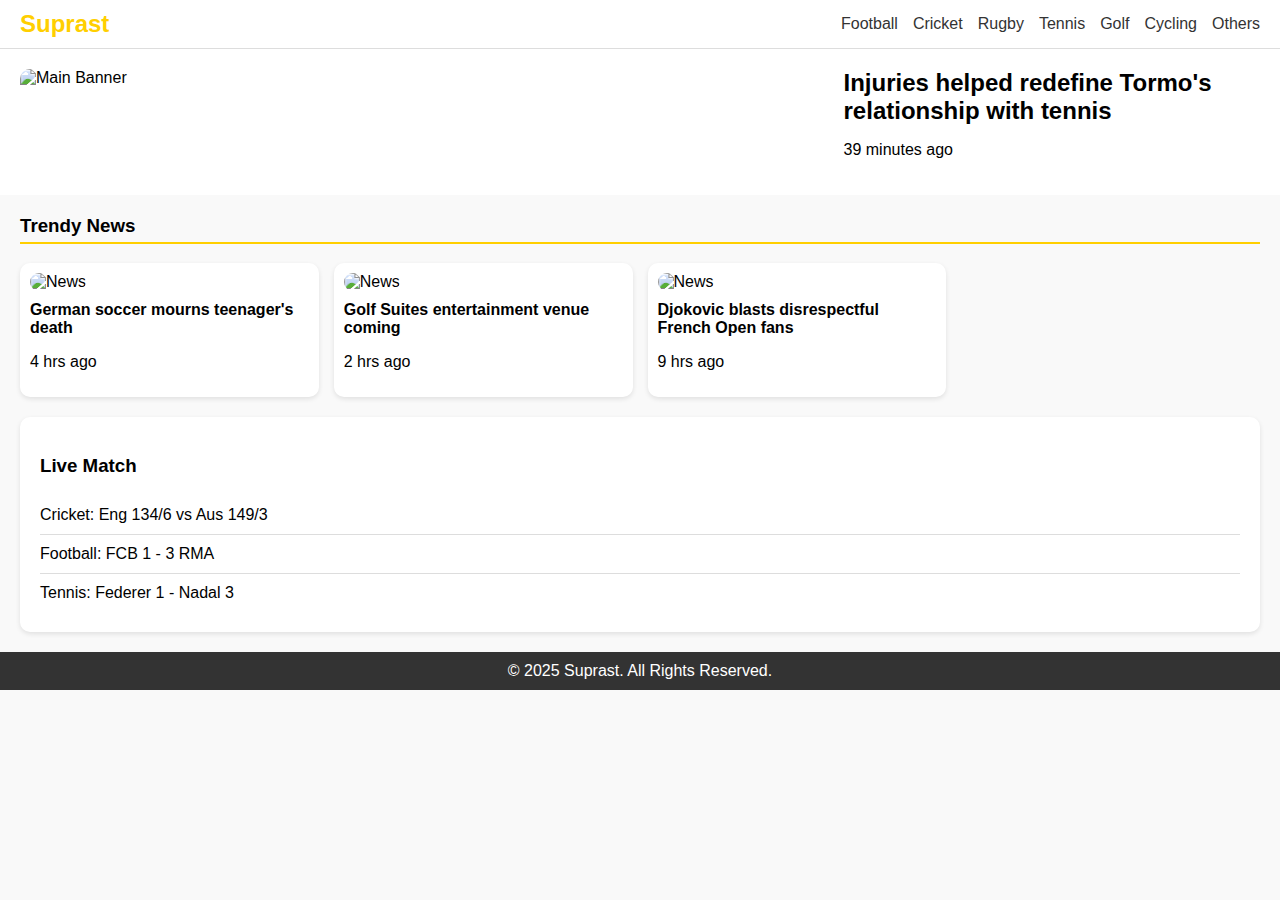
==== index.html @ e738b8a1 "start" ====
<!DOCTYPE html>
<html lang="en">
<head>
    <meta charset="UTF-8">
    <meta name="viewport" content="width=device-width, initial-scale=1.0">
    <title>Document</title>
    <link rel="stylesheet" href="style.css">
</head>
<body>
    <header>
        <div class="logo">Suprast</div>
        <nav>
            <ul>
                <li><a href="#">Football</a></li>
                <li><a href="#">Cricket</a></li>
                <li><a href="#">Rugby</a></li>
                <li><a href="#">Tennis</a></li>
                <li><a href="#">Golf</a></li>
                <li><a href="#">Cycling</a></li>
                <li><a href="#">Others</a></li>
            </ul>
        </nav>
    </header>

    <section class="main-banner">
        <img src="https://via.placeholder.com/600x400" alt="Main Banner">
        <div class="info">
            <h2>Injuries helped redefine Tormo's relationship with tennis</h2>
            <p>39 minutes ago</p>
        </div>
    </section>

    <section class="news-section">
        <h3>Trendy News</h3>
        <div class="news-grid">
            <div class="news-item">
                <img src="https://via.placeholder.com/250" alt="News">
                <h4>German soccer mourns teenager's death</h4>
                <p>4 hrs ago</p>
            </div>
            <div class="news-item">
                <img src="https://via.placeholder.com/250" alt="News">
                <h4>Golf Suites entertainment venue coming</h4>
                <p>2 hrs ago</p>
            </div>
            <div class="news-item">
                <img src="https://via.placeholder.com/250" alt="News">
                <h4>Djokovic blasts disrespectful French Open fans</h4>
                <p>9 hrs ago</p>
            </div>
        </div>
    </section>

    <section class="live-section">
        <h3>Live Match</h3>
        <ul>
            <li>Cricket: Eng 134/6 vs Aus 149/3</li>
            <li>Football: FCB 1 - 3 RMA</li>
            <li>Tennis: Federer 1 - Nadal 3</li>
        </ul>
    </section>

    <footer>
        &copy; 2025 Suprast. All Rights Reserved.
    </footer>
</body>
</html>
---- style.css ----
body {
    font-family: Arial, sans-serif;
    margin: 0;
    padding: 0;
    background-color: #f9f9f9;
}

header {
    display: flex;
    justify-content: space-between;
    align-items: center;
    padding: 10px 20px;
    background-color: #fff;
    border-bottom: 1px solid #ddd;
}

header .logo {
    font-size: 24px;
    font-weight: bold;
    color: #ffcf00;
}

header nav ul {
    list-style: none;
    display: flex;
    gap: 15px;
    margin: 0;
    padding: 0;
}

header nav ul li {
    display: inline;
}

header nav ul li a {
    text-decoration: none;
    color: #333;
}

.main-banner {
    display: flex;
    padding: 20px;
    background-color: #fff;
}

.main-banner img {
    width: 100%;
    border-radius: 10px;
}

.main-banner .info {
    margin-left: 20px;
    display: flex;
    flex-direction: column;
    justify-content: center;
}

.main-banner .info h2 {
    margin: 0;
}

.news-section {
    margin: 20px;
}

.news-section h3 {
    border-bottom: 2px solid #ffcf00;
    padding-bottom: 5px;
}

.news-grid {
    display: grid;
    grid-template-columns: repeat(auto-fill, minmax(250px, 1fr));
    gap: 15px;
}

.news-item {
    background-color: #fff;
    padding: 10px;
    border-radius: 10px;
    box-shadow: 0 2px 5px rgba(0, 0, 0, 0.1);
}

.news-item img {
    width: 100%;
    border-radius: 10px;
}

.news-item h4 {
    margin: 10px 0 5px;
}

.live-section {
    margin: 20px;
    background-color: #fff;
    padding: 20px;
    border-radius: 10px;
    box-shadow: 0 2px 5px rgba(0, 0, 0, 0.1);
}

.live-section ul {
    list-style: none;
    margin: 0;
    padding: 0;
}

.live-section ul li {
    padding: 10px 0;
    border-bottom: 1px solid #ddd;
}

.live-section ul li:last-child {
    border-bottom: none;
}

footer {
    text-align: center;
    padding: 10px;
    background-color: #333;
    color: #fff;
    margin-top: 20px;
}
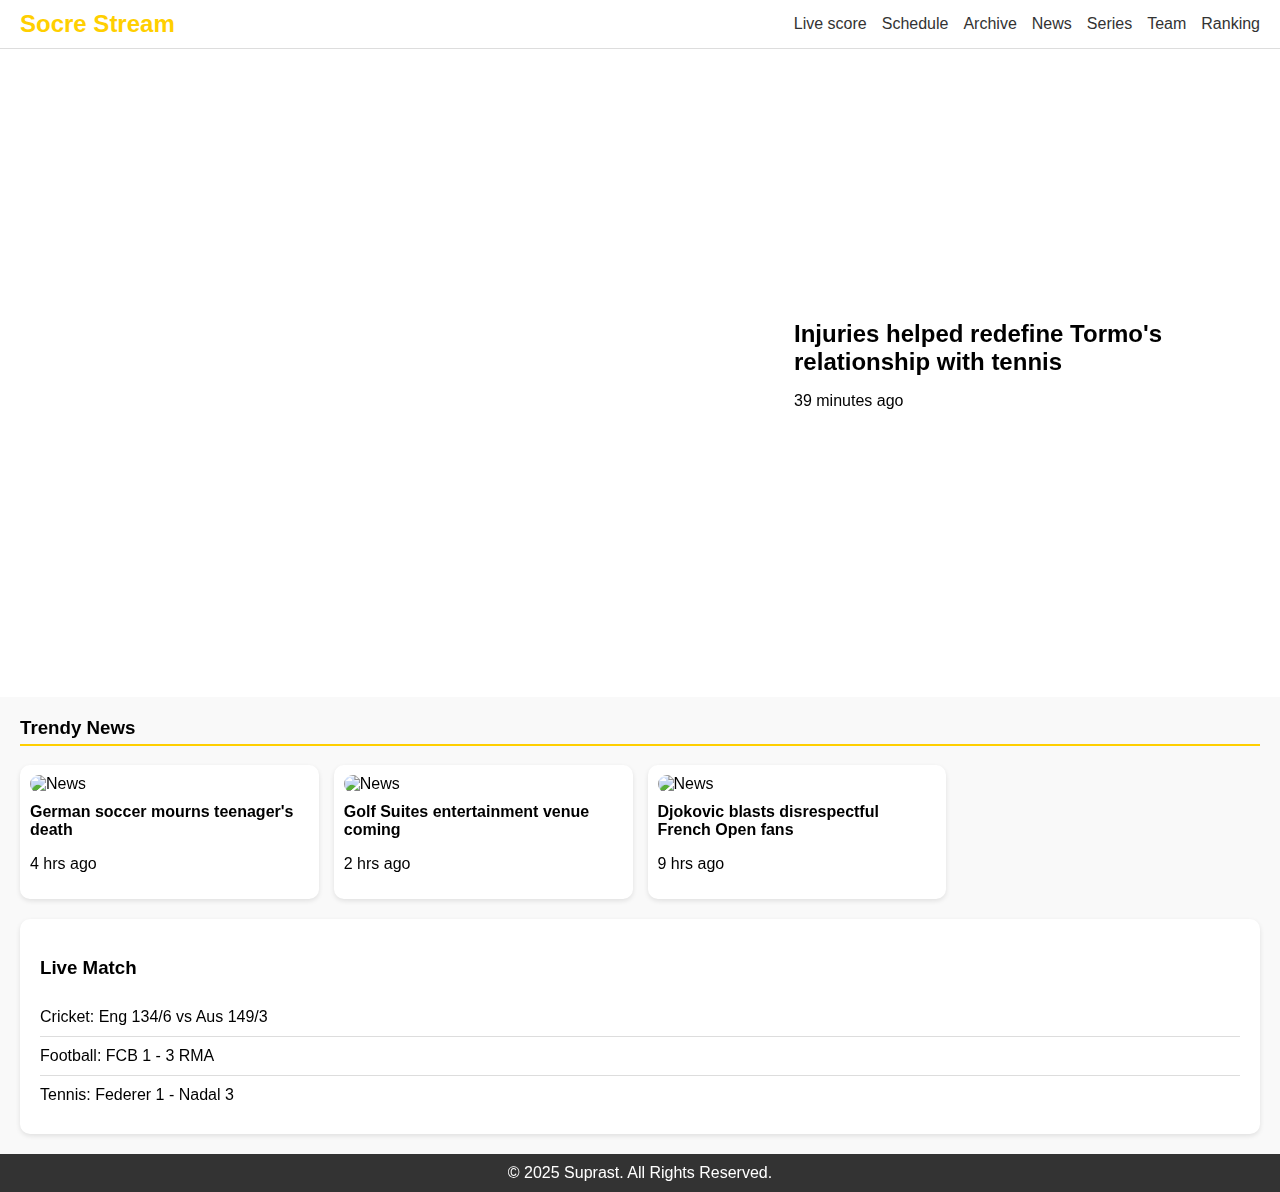
==== commit 45df4e63: "nav bar cahnge" ====
--- a/index.html
+++ b/index.html
@@ -3,27 +3,29 @@
 <head>
     <meta charset="UTF-8">
     <meta name="viewport" content="width=device-width, initial-scale=1.0">
-    <title>Document</title>
+    <title>Score Stream</title>
     <link rel="stylesheet" href="style.css">
 </head>
 <body>
     <header>
-        <div class="logo">Suprast</div>
+        
+        <div class="logo">Socre Stream</div>
+        
         <nav>
             <ul>
-                <li><a href="#">Football</a></li>
-                <li><a href="#">Cricket</a></li>
-                <li><a href="#">Rugby</a></li>
-                <li><a href="#">Tennis</a></li>
-                <li><a href="#">Golf</a></li>
-                <li><a href="#">Cycling</a></li>
-                <li><a href="#">Others</a></li>
+                <li><a href="#">Live score</a></li>
+                <li><a href="#">Schedule</a></li>
+                <li><a href="#">Archive</a></li>
+                <li><a href="#">News</a></li>
+                <li><a href="#">Series</a></li>
+                <li><a href="#">Team</a></li>
+                <li><a href="#">Ranking</a></li>
             </ul>
         </nav>
     </header>
 
     <section class="main-banner">
-        <img src="https://via.placeholder.com/600x400" alt="Main Banner">
+        <iframe src="https://www.youtube.com/embed/IEQixSBYTf0?si=rHdHV3THag0OitME" title="YouTube video player" frameborder="0" allow="accelerometer; autoplay; clipboard-write; encrypted-media; gyroscope; picture-in-picture; web-share" referrerpolicy="strict-origin-when-cross-origin" &autoplay=1 ></iframe>
         <div class="info">
             <h2>Injuries helped redefine Tormo's relationship with tennis</h2>
             <p>39 minutes ago</p>
--- a/style.css
+++ b/style.css
@@ -37,14 +37,16 @@
     color: #333;
 }
 
+
 .main-banner {
     display: flex;
     padding: 20px;
     background-color: #fff;
 }
 
-.main-banner img {
-    width: 100%;
+.main-banner iframe {
+    width: 65em;
+    height: 38em;
     border-radius: 10px;
 }
 
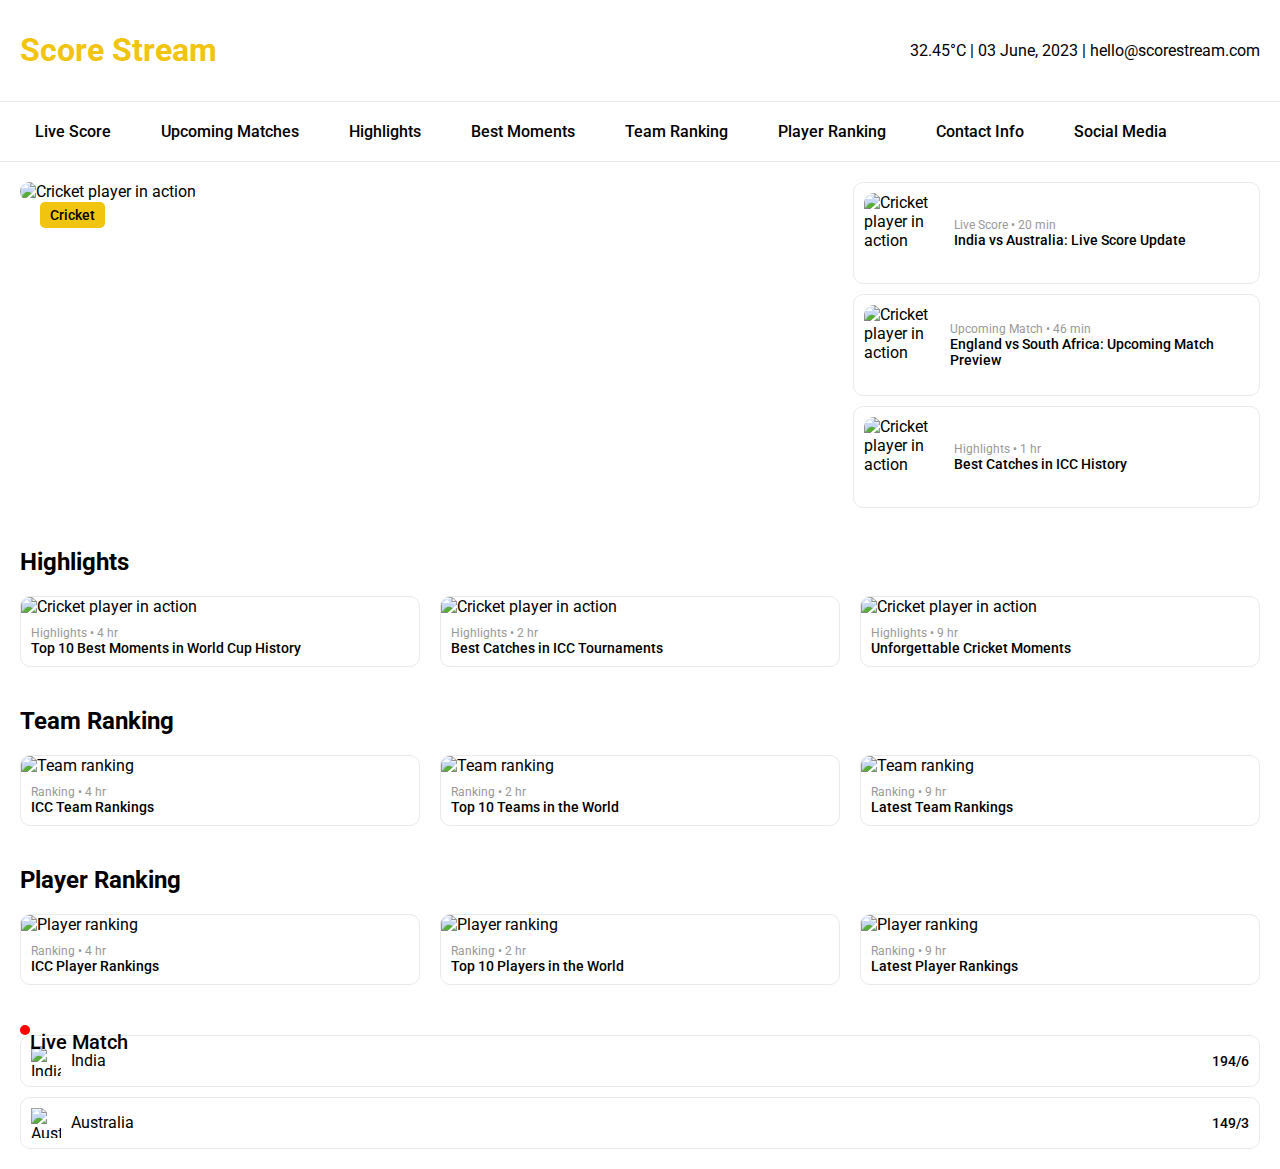
==== commit dfa0a737: "add team ranking secion,player ranking," ====
--- a/index.html
+++ b/index.html
@@ -4,66 +4,271 @@
     <meta charset="UTF-8">
     <meta name="viewport" content="width=device-width, initial-scale=1.0">
     <title>Score Stream</title>
+    <link rel="icon" href="icon3.jpg">
     <link rel="stylesheet" href="style.css">
+    <link href="https://cdnjs.cloudflare.com/ajax/libs/font-awesome/5.15.3/css/all.min.css" rel="stylesheet"/>
+  <link href="https://fonts.googleapis.com/css2?family=Roboto:wght@400;500;700&amp;display=swap" rel="stylesheet"/>
 </head>
 <body>
     <header>
-        
-        <div class="logo">Socre Stream</div>
-        
-        <nav>
-            <ul>
-                <li><a href="#">Live score</a></li>
-                <li><a href="#">Schedule</a></li>
-                <li><a href="#">Archive</a></li>
-                <li><a href="#">News</a></li>
-                <li><a href="#">Series</a></li>
-                <li><a href="#">Team</a></li>
-                <li><a href="#">Ranking</a></li>
-            </ul>
-        </nav>
+     <div class="logo">
+  
+      <h1 style="color: #f1c40f;">
+       Score Stream
+      </h1>
+     </div>
+     <div class="right-section">
+      <div class="info">
+       <span>
+        32.45°C
+       </span>
+       |
+       <span>
+        03 June, 2023
+       </span>
+       |
+       <span>
+        hello@scorestream.com
+       </span>
+      </div>
+     </div>
     </header>
-
-    <section class="main-banner">
-        <iframe src="https://www.youtube.com/embed/IEQixSBYTf0?si=rHdHV3THag0OitME" title="YouTube video player" frameborder="0" allow="accelerometer; autoplay; clipboard-write; encrypted-media; gyroscope; picture-in-picture; web-share" referrerpolicy="strict-origin-when-cross-origin" &autoplay=1 ></iframe>
-        <div class="info">
-            <h2>Injuries helped redefine Tormo's relationship with tennis</h2>
-            <p>39 minutes ago</p>
-        </div>
-    </section>
-
-    <section class="news-section">
-        <h3>Trendy News</h3>
-        <div class="news-grid">
-            <div class="news-item">
-                <img src="https://via.placeholder.com/250" alt="News">
-                <h4>German soccer mourns teenager's death</h4>
-                <p>4 hrs ago</p>
-            </div>
-            <div class="news-item">
-                <img src="https://via.placeholder.com/250" alt="News">
-                <h4>Golf Suites entertainment venue coming</h4>
-                <p>2 hrs ago</p>
-            </div>
-            <div class="news-item">
-                <img src="https://via.placeholder.com/250" alt="News">
-                <h4>Djokovic blasts disrespectful French Open fans</h4>
-                <p>9 hrs ago</p>
-            </div>
-        </div>
-    </section>
-
-    <section class="live-section">
-        <h3>Live Match</h3>
-        <ul>
-            <li>Cricket: Eng 134/6 vs Aus 149/3</li>
-            <li>Football: FCB 1 - 3 RMA</li>
-            <li>Tennis: Federer 1 - Nadal 3</li>
-        </ul>
-    </section>
-
-    <footer>
-        &copy; 2025 Suprast. All Rights Reserved.
-    </footer>
-</body>
+    <nav>
+     <div class="nav-links">
+      <a href="#">
+       Live Score
+      </a>
+      <a href="#">
+       Upcoming Matches
+      </a>
+      <a href="#">
+       Highlights
+      </a>
+      <a href="#">
+       Best Moments
+      </a>
+      <a href="#">
+       Team Ranking
+      </a>
+      <a href="#">
+       Player Ranking
+      </a>
+      
+      
+       
+        <a href="#">
+         Contact Info
+        </a>
+        <a href="#">
+         Social Media
+        </a>
+       </div>
+      </div>
+     </div>
+    </nav>
+    <div class="main-content">
+     <div class="highlight">
+      <div class="main-article">
+       <img alt="Cricket player in action" src="https://placehold.co/800x400"/>
+       <div class="tag">
+        Cricket
+       </div>
+       <div class="title">
+        Best moments in cricket history
+       </div>
+      </div>
+      <div class="side-articles">
+       <div class="article">
+        <img alt="Cricket player in action" src="https://placehold.co/80x80"/>
+        <div class="content">
+         <div class="tag">
+          Live Score • 20 min
+         </div>
+         <div class="title">
+          India vs Australia: Live Score Update
+         </div>
+        </div>
+       </div>
+       <div class="article">
+        <img alt="Cricket player in action" src="https://placehold.co/80x80"/>
+        <div class="content">
+         <div class="tag">
+          Upcoming Match • 46 min
+         </div>
+         <div class="title">
+          England vs South Africa: Upcoming Match Preview
+         </div>
+        </div>
+       </div>
+       <div class="article">
+        <img alt="Cricket player in action" src="https://placehold.co/80x80"/>
+        <div class="content">
+         <div class="tag">
+          Highlights • 1 hr
+         </div>
+         <div class="title">
+          Best Catches in ICC History
+         </div>
+        </div>
+       </div>
+      </div>
+     </div>
+     <div class="section">
+      <div class="section-title">
+       <div class="blinking-light">
+       </div>
+       Highlights
+      </div>
+      <div class="items">
+       <div class="item">
+        <img alt="Cricket player in action" src="https://placehold.co/200x150"/>
+        <div class="content">
+         <div class="tag">
+          Highlights • 4 hr
+         </div>
+         <div class="title">
+          Top 10 Best Moments in World Cup History
+         </div>
+        </div>
+       </div>
+       <div class="item">
+        <img alt="Cricket player in action" src="https://placehold.co/200x150"/>
+        <div class="content">
+         <div class="tag">
+          Highlights • 2 hr
+         </div>
+         <div class="title">
+          Best Catches in ICC Tournaments
+         </div>
+        </div>
+       </div>
+       <div class="item">
+        <img alt="Cricket player in action" src="https://placehold.co/200x150"/>
+        <div class="content">
+         <div class="tag">
+          Highlights • 9 hr
+         </div>
+         <div class="title">
+          Unforgettable Cricket Moments
+         </div>
+        </div>
+       </div>
+      </div>
+     </div>
+     <div class="section">
+      <div class="section-title">
+       Team Ranking
+      </div>
+      <div class="items">
+       <div class="item">
+        <img alt="Team ranking" src="https://placehold.co/200x150"/>
+        <div class="content">
+         <div class="tag">
+          Ranking • 4 hr
+         </div>
+         <div class="title">
+          ICC Team Rankings
+         </div>
+        </div>
+       </div>
+       <div class="item">
+        <img alt="Team ranking" src="https://placehold.co/200x150"/>
+        <div class="content">
+         <div class="tag">
+          Ranking • 2 hr
+         </div>
+         <div class="title">
+          Top 10 Teams in the World
+         </div>
+        </div>
+       </div>
+       <div class="item">
+        <img alt="Team ranking" src="https://placehold.co/200x150"/>
+        <div class="content">
+         <div class="tag">
+          Ranking • 9 hr
+         </div>
+         <div class="title">
+          Latest Team Rankings
+         </div>
+        </div>
+       </div>
+      </div>
+     </div>
+     <div class="section">
+      <div class="section-title">
+       Player Ranking
+      </div>
+      <div class="items">
+       <div class="item">
+        <img alt="Player ranking" src="https://placehold.co/200x150"/>
+        <div class="content">
+         <div class="tag">
+          Ranking • 4 hr
+         </div>
+         <div class="title">
+          ICC Player Rankings
+         </div>
+        </div>
+       </div>
+       <div class="item">
+        <img alt="Player ranking" src="https://placehold.co/200x150"/>
+        <div class="content">
+         <div class="tag">
+          Ranking • 2 hr
+         </div>
+         <div class="title">
+          Top 10 Players in the World
+         </div>
+        </div>
+       </div>
+       <div class="item">
+        <img alt="Player ranking" src="https://placehold.co/200x150"/>
+        <div class="content">
+         <div class="tag">
+          Ranking • 9 hr
+         </div>
+         <div class="title">
+          Latest Player Rankings
+         </div>
+        </div>
+       </div>
+      </div>
+     </div>
+     <div class="live-match">
+      <div class="section-title">
+       <div class="blinking-light">
+        <div class="live">
+            Live Match
+        </div>
+       </div>
+       
+      </div>
+      <div class="matches">
+       <div class="match">
+        <div class="teams">
+         <img alt="India flag" src="https://placehold.co/30x30"/>
+         <span>
+          India
+         </span>
+        </div>
+        <div class="score">
+         194/6
+        </div>
+       </div>
+       <div class="match">
+        <div class="teams">
+         <img alt="Australia flag" src="https://placehold.co/30x30"/>
+         <span>
+          Australia
+         </span>
+        </div>
+        <div class="score">
+         149/3
+        </div>
+       </div>
+      </div>
+     </div>
+    </div>
+   </body>
 </html>--- a/style.css
+++ b/style.css
@@ -1,124 +1,253 @@
 body {
-    font-family: Arial, sans-serif;
+    font-family: 'Roboto', sans-serif;
     margin: 0;
     padding: 0;
-    background-color: #f9f9f9;
-}
-
+    background-color: #fff;
+    color: #000;
+    display: flex;
+    flex-direction: column;
+    min-height: 100vh;
+}
 header {
     display: flex;
     justify-content: space-between;
     align-items: center;
     padding: 10px 20px;
     background-color: #fff;
-    border-bottom: 1px solid #ddd;
+    border-bottom: 1px solid #eaeaea;
+}
+header .logo {
+    display: flex;
+    align-items: center;
+}
+header .logo .logo-char {
+    font-size: 40px;
+    font-weight: 700;
+    color: #f1c40f; /* Yellow color */
+    margin-right: 10px;
+}
+header .logo h1 {
+    color: #f1c40f; /* Yellow color */
+}
+nav {
+    display: flex;
+    justify-content: space-between;
+    align-items: center;
+    padding: 10px 20px;
+    border-bottom: 1px solid #eaeaea;
+}
+nav .nav-links {
+    display: flex;
+    gap: 20px;
+}
+nav .nav-links a {
+    text-decoration: none;
+    color: #000;
+    font-weight: 500;
+    padding: 10px 15px;
+    border-radius: 5px;
+    transition: color 0.3s ease;
+}
+nav .nav-links a:hover {
+    color: #f1c40f;
+}
+nav .dropdown {
+    position: relative;
+    display: inline-block;
+}
+nav .dropdown-content {
+    display: none;
+    position: absolute;
+    background-color: #fff;
+    min-width: 160px;
+    box-shadow: 0px 8px 16px 0px rgba(0,0,0,0.2);
+    z-index: 1;
+    border-radius: 5px;
+}
+nav .dropdown-content a {
+    color: black;
+    padding: 12px 16px;
+    text-decoration: none;
+    display: block;
+    border-radius: 5px;
+}
+nav .dropdown-content a:hover {
+    background-color: #f1c40f;
+}
+nav .dropdown:hover .dropdown-content {
+    display: block;
+}
+.main-content {
+    display: flex;
+    flex-direction: column;
+    flex: 1;
+    padding: 20px;
+}
+.main-content .highlight {
+    display: flex;
+    gap: 20px;
+}
+.main-content .highlight .main-article {
+    flex: 2;
+    position: relative;
+}
+.main-content .highlight .main-article img {
+    width: 100%;
+    border-radius: 10px;
+}
+.main-content .highlight .main-article .tag {
+    position: absolute;
+    top: 20px;
+    left: 20px;
+    background-color: #f1c40f;
+    padding: 5px 10px;
+    border-radius: 5px;
+    font-size: 14px;
+    font-weight: 500;
+}
+.main-content .highlight .main-article .title {
+    position: absolute;
+    bottom: 20px;
+    left: 20px;
+    color: #fff;
+    font-size: 24px;
+    font-weight: 700;
+}
+.main-content .highlight .side-articles {
+    flex: 1;
+    display: flex;
+    flex-direction: column;
+    gap: 10px;
+}
+.main-content .highlight .side-articles .article {
+    display: flex;
+    gap: 10px;
+    padding: 10px;
+    border: 1px solid #eaeaea;
+    border-radius: 10px;
+}
+.main-content .highlight .side-articles .article img {
+    width: 80px;
+    height: 80px;
+    border-radius: 10px;
+}
+.main-content .highlight .side-articles .article .content {
+    display: flex;
+    flex-direction: column;
+    justify-content: center;
+}
+.main-content .highlight .side-articles .article .content .tag {
+    font-size: 12px;
+    color: #999;
+}
+.main-content .highlight .side-articles .article .content .title {
+    font-size: 14px;
+    font-weight: 500;
+}
+.main-content .section {
+    margin-top: 40px;
+}
+.main-content .section .section-title {
+    font-size: 24px;
+    font-weight: 700;
+    margin-bottom: 20px;
+    display: flex;
+    align-items: center;
+}
+.main-content .live-match .section-title .blinking-light {
+    width: 10px;
+    height: 10px;
+    margin-right: 10px;
+    border-radius: 50%;
+    background-color: red;
+    animation: blink 1s infinite;
+}
+@keyframes blink {
+    0% { background-color: red; }
+    50% { background-color: black; }
+    100% { background-color: red; }
+}
+.main-content .section .items {
+    display: flex;
+    gap: 20px;
+}
+.main-content .section .item {
+    flex: 1;
+    border: 1px solid #eaeaea;
+    border-radius: 10px;
+    overflow: hidden;
+}
+.main-content .section .item img {
+    width: 100%;
+    height: 150px;
+    object-fit: cover;
+}
+.main-content .section .item .content {
+    padding: 10px;
+}
+.main-content .section .item .content .tag {
+    font-size: 12px;
+    color: #999;
+}
+.main-content .section .item .content .title {
+    font-size: 14px;
+    font-weight: 500;
+}
+.main-content .live-match {
+    margin-top: 40px;
+}
+.main-content .live-match .matches {
+    display: flex;
+    flex-direction: column;
+    gap: 10px;
+}
+.main-content .live-match .match {
+    display: flex;
+    justify-content: space-between;
+    align-items: center;
+    padding: 10px;
+    border: 1px solid #eaeaea;
+    border-radius: 10px;
+}
+.main-content .live-match .match .teams {
+    display: flex;
+    align-items: center;
+    gap: 10px;
+}
+.main-content .live-match .match .teams img {
+    width: 30px;
+    height: 30px;
+}
+.main-content .live-match .match .score {
+    font-size: 14px;
+    font-weight: 500;
+}
+@media (max-width: 768px) {
+    header .nav-links {
+        display: none;
+    }
+    .main-content {
+        flex-direction: column;
+    }
+    .main-content .highlight {
+        flex-direction: column;
+    }
+    .main-content .highlight .side-articles {
+        flex-direction: row;
+        overflow-x: scroll;
+    }
+    .main-content .section .items {
+        flex-direction: column;
+    }
 }
 
-header .logo {
-    font-size: 24px;
-    font-weight: bold;
-    color: #ffcf00;
-}
-
-header nav ul {
-    list-style: none;
-    display: flex;
-    gap: 15px;
-    margin: 0;
-    padding: 0;
-}
-
-header nav ul li {
-    display: inline;
-}
-
-header nav ul li a {
-    text-decoration: none;
-    color: #333;
-}
-
-
-.main-banner {
-    display: flex;
-    padding: 20px;
-    background-color: #fff;
-}
-
-.main-banner iframe {
-    width: 65em;
-    height: 38em;
-    border-radius: 10px;
-}
-
-.main-banner .info {
-    margin-left: 20px;
-    display: flex;
-    flex-direction: column;
-    justify-content: center;
-}
-
-.main-banner .info h2 {
-    margin: 0;
-}
-
-.news-section {
-    margin: 20px;
-}
-
-.news-section h3 {
-    border-bottom: 2px solid #ffcf00;
-    padding-bottom: 5px;
-}
-
-.news-grid {
-    display: grid;
-    grid-template-columns: repeat(auto-fill, minmax(250px, 1fr));
-    gap: 15px;
-}
-
-.news-item {
-    background-color: #fff;
-    padding: 10px;
-    border-radius: 10px;
-    box-shadow: 0 2px 5px rgba(0, 0, 0, 0.1);
-}
-
-.news-item img {
-    width: 100%;
-    border-radius: 10px;
-}
-
-.news-item h4 {
-    margin: 10px 0 5px;
-}
-
-.live-section {
-    margin: 20px;
-    background-color: #fff;
-    padding: 20px;
-    border-radius: 10px;
-    box-shadow: 0 2px 5px rgba(0, 0, 0, 0.1);
-}
-
-.live-section ul {
-    list-style: none;
-    margin: 0;
-    padding: 0;
-}
-
-.live-section ul li {
-    padding: 10px 0;
-    border-bottom: 1px solid #ddd;
-}
-
-.live-section ul li:last-child {
-    border-bottom: none;
-}
-
-footer {
-    text-align: center;
-    padding: 10px;
-    background-color: #333;
-    color: #fff;
-    margin-top: 20px;
+.main-content .live-match .section-title .blinking-light .live{
+    position: absolute;
+    
+    
+    padding: 5px 10px;
+    border-radius: 5px;
+    font-size: 20px;
+    font-weight: 500;
+    margin-bottom: 50px;
 }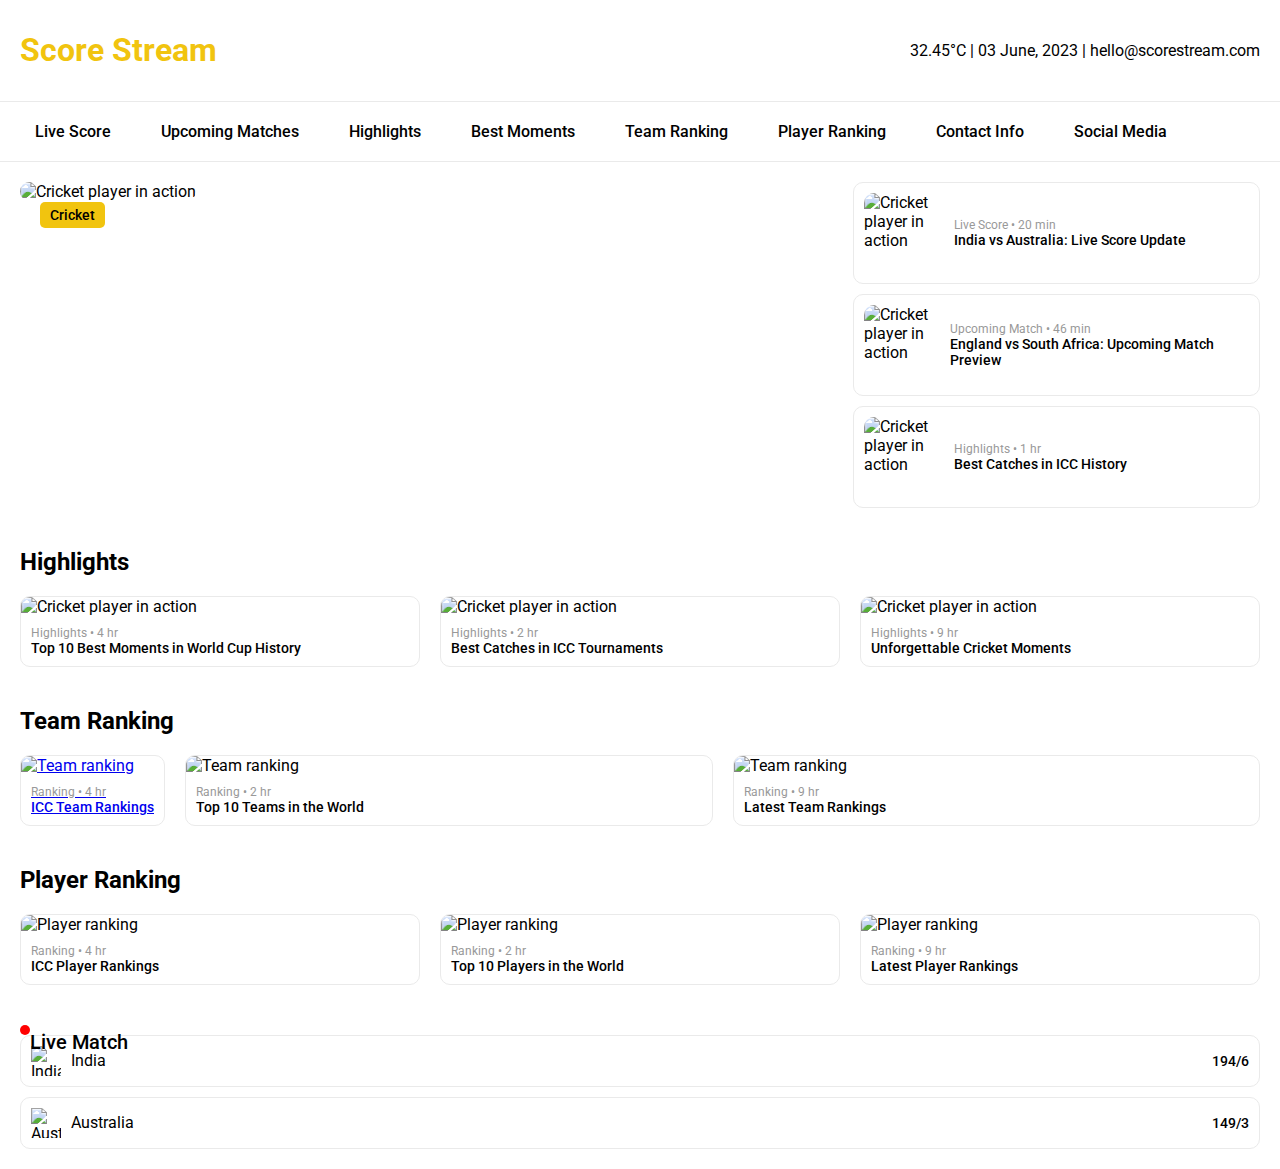
==== commit bd79b7b8: "new file file add" ====
--- a/index.html
+++ b/index.html
@@ -159,6 +159,7 @@
       <div class="section-title">
        Team Ranking
       </div>
+      <a href="team ranking.html" target="_blank" class="next_page">
       <div class="items">
        <div class="item">
         <img alt="Team ranking" src="https://placehold.co/200x150"/>
@@ -171,6 +172,7 @@
          </div>
         </div>
        </div>
+        </a>
        <div class="item">
         <img alt="Team ranking" src="https://placehold.co/200x150"/>
         <div class="content">
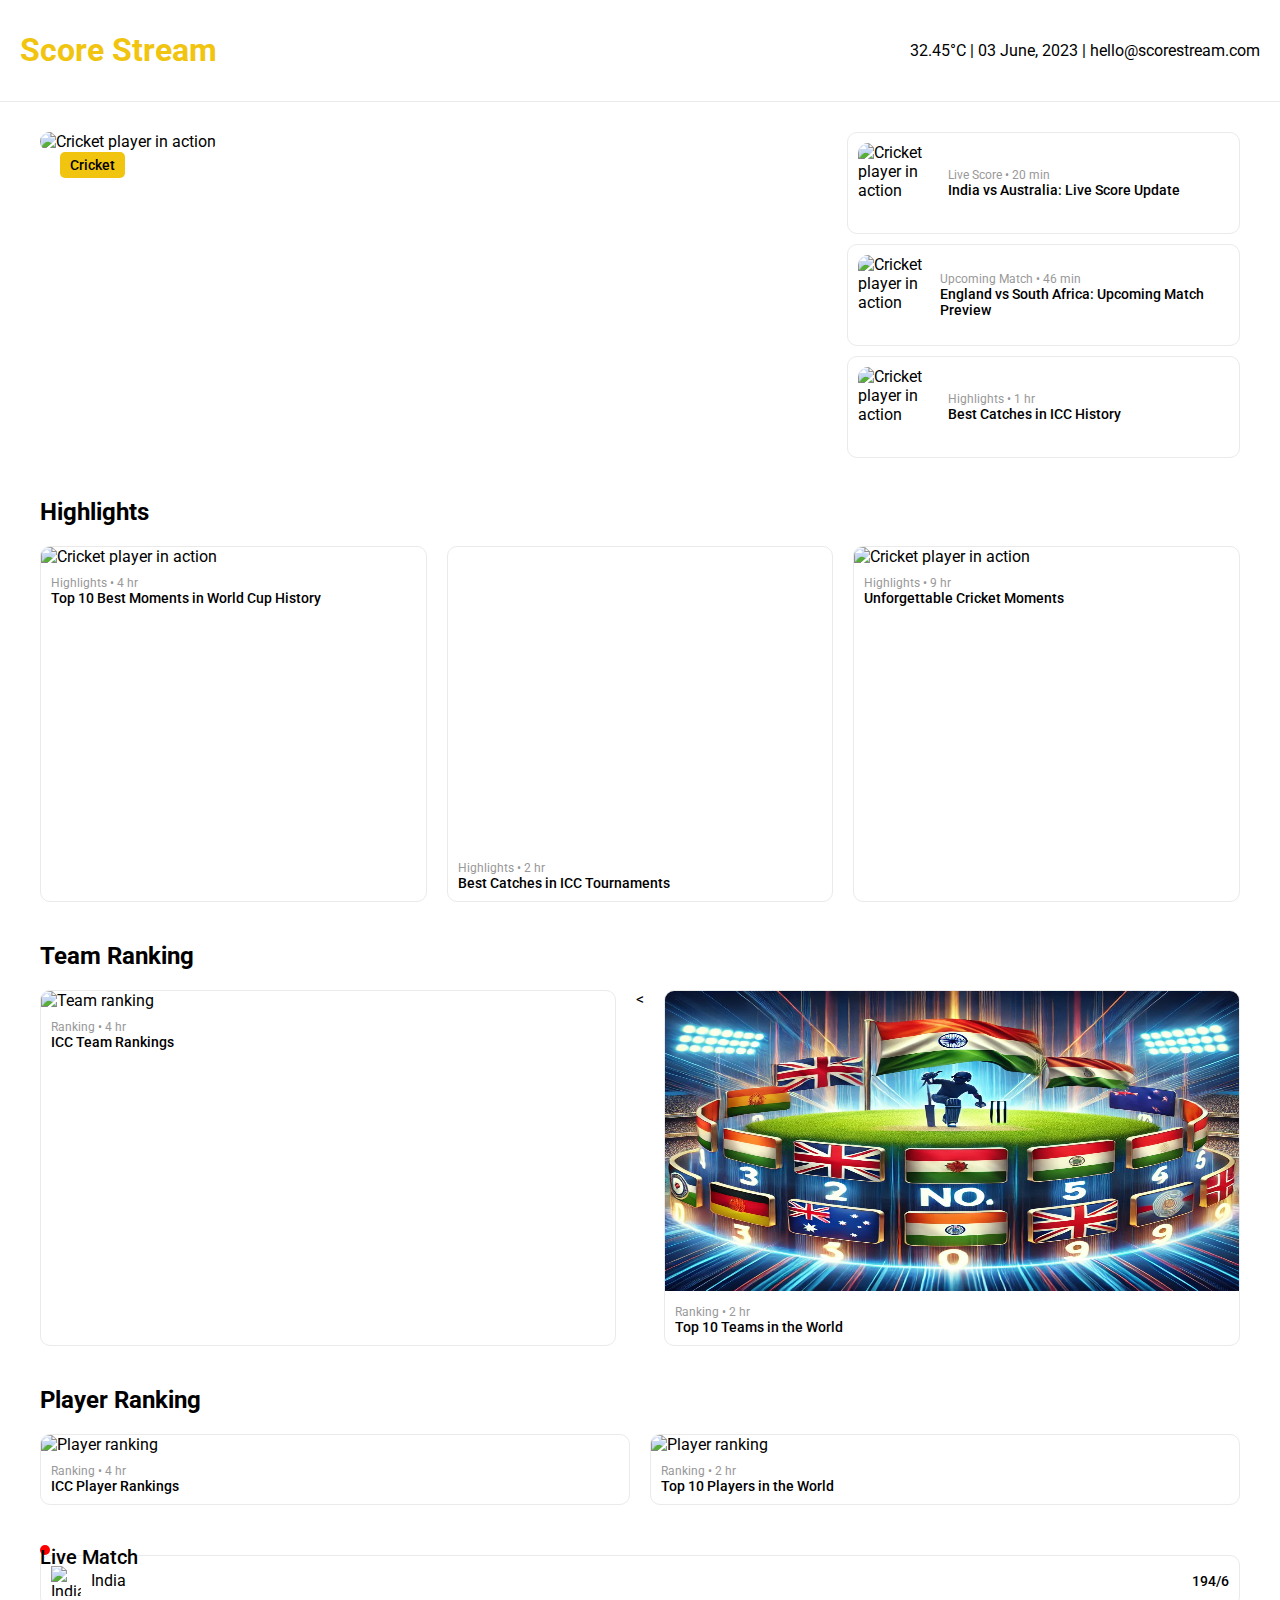
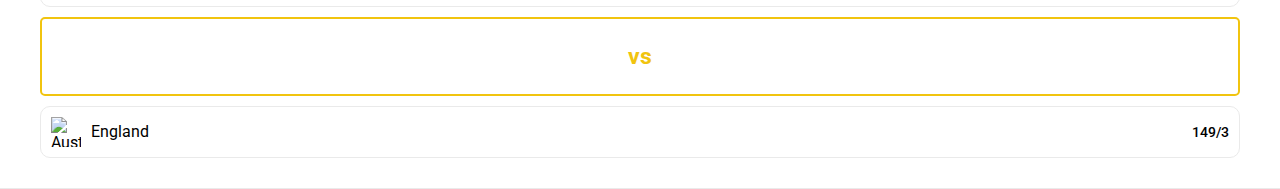
==== commit 8f06ee15: "remove nav" ====
--- a/index.html
+++ b/index.html
@@ -1,190 +1,170 @@
 <!DOCTYPE html>
 <html lang="en">
+
 <head>
-    <meta charset="UTF-8">
-    <meta name="viewport" content="width=device-width, initial-scale=1.0">
-    <title>Score Stream</title>
-    <link rel="icon" href="icon3.jpg">
-    <link rel="stylesheet" href="style.css">
-    <link href="https://cdnjs.cloudflare.com/ajax/libs/font-awesome/5.15.3/css/all.min.css" rel="stylesheet"/>
-  <link href="https://fonts.googleapis.com/css2?family=Roboto:wght@400;500;700&amp;display=swap" rel="stylesheet"/>
+  <meta charset="UTF-8">
+  <meta name="viewport" content="width=device-width, initial-scale=1.0">
+  <title>Score Stream</title>
+  <link rel="icon" href="icon3.jpg">
+  <link rel="stylesheet" href="style.css">
+  <link href="https://cdnjs.cloudflare.com/ajax/libs/font-awesome/5.15.3/css/all.min.css" rel="stylesheet" />
+  <link href="https://fonts.googleapis.com/css2?family=Roboto:wght@400;500;700&amp;display=swap" rel="stylesheet" />
 </head>
+
 <body>
-    <header>
-     <div class="logo">
-  
+  <header>
+    <div class="logo">
+
       <h1 style="color: #f1c40f;">
-       Score Stream
+        Score Stream
       </h1>
-     </div>
-     <div class="right-section">
+    </div>
+    <div class="right-section">
       <div class="info">
-       <span>
-        32.45°C
-       </span>
-       |
-       <span>
-        03 June, 2023
-       </span>
-       |
-       <span>
-        hello@scorestream.com
-       </span>
-      </div>
-     </div>
-    </header>
-    <nav>
-     <div class="nav-links">
-      <a href="#">
-       Live Score
-      </a>
-      <a href="#">
-       Upcoming Matches
-      </a>
-      <a href="#">
-       Highlights
-      </a>
-      <a href="#">
-       Best Moments
-      </a>
-      <a href="#">
-       Team Ranking
-      </a>
-      <a href="#">
-       Player Ranking
-      </a>
-      
+        <span>
+          32.45°C
+        </span>
+        |
+        <span>
+          03 June, 2023
+        </span>
+        |
+        <span>
+          hello@scorestream.com
+        </span>
+      </div>
+    </div>
+  </header>
+  <nav>
+    
+     
+     
       
        
-        <a href="#">
-         Contact Info
-        </a>
-        <a href="#">
-         Social Media
-        </a>
-       </div>
-      </div>
-     </div>
-    </nav>
-    <div class="main-content">
-     <div class="highlight">
+
+  <div class="main-content">
+    <div class="highlight">
       <div class="main-article">
-       <img alt="Cricket player in action" src="https://placehold.co/800x400"/>
-       <div class="tag">
-        Cricket
-       </div>
-       <div class="title">
-        Best moments in cricket history
-       </div>
+        <img alt="Cricket player in action" src="https://placehold.co/800x400" />
+        <div class="tag">
+          Cricket
+        </div>
+        <div class="title">
+          Best moments in cricket history
+        </div>
       </div>
       <div class="side-articles">
-       <div class="article">
-        <img alt="Cricket player in action" src="https://placehold.co/80x80"/>
-        <div class="content">
-         <div class="tag">
-          Live Score • 20 min
-         </div>
-         <div class="title">
-          India vs Australia: Live Score Update
-         </div>
-        </div>
-       </div>
-       <div class="article">
-        <img alt="Cricket player in action" src="https://placehold.co/80x80"/>
-        <div class="content">
-         <div class="tag">
-          Upcoming Match • 46 min
-         </div>
-         <div class="title">
-          England vs South Africa: Upcoming Match Preview
-         </div>
-        </div>
-       </div>
-       <div class="article">
-        <img alt="Cricket player in action" src="https://placehold.co/80x80"/>
-        <div class="content">
-         <div class="tag">
-          Highlights • 1 hr
-         </div>
-         <div class="title">
-          Best Catches in ICC History
-         </div>
-        </div>
-       </div>
-      </div>
-     </div>
-     <div class="section">
+        <div class="article">
+          <img alt="Cricket player in action" src="https://placehold.co/80x80" />
+          <div class="content">
+            <div class="tag">
+              Live Score • 20 min
+            </div>
+            <div class="title">
+              India vs Australia: Live Score Update
+            </div>
+          </div>
+        </div>
+        <div class="article">
+          <img alt="Cricket player in action" src="https://placehold.co/80x80" />
+          <div class="content">
+            <div class="tag">
+              Upcoming Match • 46 min
+            </div>
+            <div class="title">
+              England vs South Africa: Upcoming Match Preview
+            </div>
+          </div>
+        </div>
+        <div class="article">
+          <img alt="Cricket player in action" src="https://placehold.co/80x80" />
+          <div class="content">
+            <div class="tag">
+              Highlights • 1 hr
+            </div>
+            <div class="title">
+              Best Catches in ICC History
+            </div>
+          </div>
+        </div>
+      </div>
+    </div>
+    <div class="section">
       <div class="section-title">
-       <div class="blinking-light">
-       </div>
-       Highlights
+        <div class="blinking-light">
+        </div>
+        Highlights
       </div>
       <div class="items">
-       <div class="item">
-        <img alt="Cricket player in action" src="https://placehold.co/200x150"/>
-        <div class="content">
-         <div class="tag">
-          Highlights • 4 hr
-         </div>
-         <div class="title">
-          Top 10 Best Moments in World Cup History
-         </div>
-        </div>
-       </div>
-       <div class="item">
-        <img alt="Cricket player in action" src="https://placehold.co/200x150"/>
-        <div class="content">
-         <div class="tag">
-          Highlights • 2 hr
-         </div>
-         <div class="title">
-          Best Catches in ICC Tournaments
-         </div>
-        </div>
-       </div>
-       <div class="item">
-        <img alt="Cricket player in action" src="https://placehold.co/200x150"/>
-        <div class="content">
-         <div class="tag">
-          Highlights • 9 hr
-         </div>
-         <div class="title">
-          Unforgettable Cricket Moments
-         </div>
-        </div>
-       </div>
-      </div>
-     </div>
-     <div class="section">
+        <div class="item">
+          <img alt="Cricket player in action" src="https://placehold.co/200x150" />
+          <div class="content">
+            <div class="tag">
+              Highlights • 4 hr
+            </div>
+            <div class="title">
+              Top 10 Best Moments in World Cup History
+            </div>
+          </div>
+        </div>
+        <div class="item">
+          <iframe width="560" height="315" src="https://www.youtube.com/embed/YdkGzFYx1Vc?si=a_b30FWQriSoD3HA"
+            title="YouTube video player" frameborder="0"
+            allow="accelerometer; autoplay; clipboard-write; encrypted-media; gyroscope; picture-in-picture; web-share"
+            referrerpolicy="strict-origin-when-cross-origin" allowfullscreen></iframe>
+          <div class="content">
+            <div class="tag">
+              Highlights • 2 hr
+            </div>
+            <div class="title">
+              Best Catches in ICC Tournaments
+            </div>
+          </div>
+        </div>
+        <div class="item">
+          <img alt="Cricket player in action" src="https://placehold.co/200x150" />
+          <div class="content">
+            <div class="tag">
+              Highlights • 9 hr
+            </div>
+            <div class="title">
+              Unforgettable Cricket Moments
+            </div>
+          </div>
+        </div>
+      </div>
+    </div>
+    <div class="section">
       <div class="section-title">
-       Team Ranking
-      </div>
-      <a href="team ranking.html" target="_blank" class="next_page">
+        Team Ranking
+      </div>
+
       <div class="items">
-       <div class="item">
-        <img alt="Team ranking" src="https://placehold.co/200x150"/>
-        <div class="content">
-         <div class="tag">
-          Ranking • 4 hr
-         </div>
-         <div class="title">
-          ICC Team Rankings
-         </div>
-        </div>
-       </div>
-        </a>
-       <div class="item">
-        <img alt="Team ranking" src="https://placehold.co/200x150"/>
-        <div class="content">
-         <div class="tag">
-          Ranking • 2 hr
-         </div>
-         <div class="title">
-          Top 10 Teams in the World
-         </div>
-        </div>
-       </div>
-       <div class="item">
+        <div class="item">
+          <img alt="Team ranking"
+            src="https://i3.wp.com/www.insidesport.in/wp-content/uploads/2023/01/5aeb7984-3fa6-47a5-9eec-f974d45e9403.jpg?strip=all" />
+          <div class="content">
+            <div class="tag">
+              Ranking • 4 hr
+            </div>
+            <div class="title">
+              <a href="team ranking.html">ICC Team Rankings</a>
+            </div>
+            </a>
+          </div>
+        </div>
+        < <div class="item">
+          <img alt="Team ranking" src="top 10 team .webp" />
+          <div class="content">
+            <div class="tag">
+              Ranking • 2 hr
+            </div>
+            <div class="title">
+              Top 10 Teams in the World
+            </div>
+          </div>
+      </div>
+      <!-- <div class="item">
         <img alt="Team ranking" src="https://placehold.co/200x150"/>
         <div class="content">
          <div class="tag">
@@ -194,37 +174,38 @@
           Latest Team Rankings
          </div>
         </div>
-       </div>
-      </div>
-     </div>
-     <div class="section">
-      <div class="section-title">
-       Player Ranking
-      </div>
-      <div class="items">
-       <div class="item">
-        <img alt="Player ranking" src="https://placehold.co/200x150"/>
-        <div class="content">
-         <div class="tag">
-          Ranking • 4 hr
-         </div>
-         <div class="title">
-          ICC Player Rankings
-         </div>
-        </div>
-       </div>
-       <div class="item">
-        <img alt="Player ranking" src="https://placehold.co/200x150"/>
-        <div class="content">
-         <div class="tag">
-          Ranking • 2 hr
-         </div>
-         <div class="title">
-          Top 10 Players in the World
-         </div>
-        </div>
-       </div>
-       <div class="item">
+       </div> -->
+    </div>
+  </div>
+  <div class="section">
+    <div class="section-title">
+      Player Ranking
+    </div>
+    <div class="items">
+      <div class="item">
+        <img alt="Player ranking"
+          src="https://images.icc-cricket.com/image/upload/t_ratio21_9-size60/prd/ICC_Awards_2024_-_Men_s_T20I_Cricketer_of_the_Year_-_Nominees_21x9" />
+        <div class="content">
+          <div class="tag">
+            Ranking • 4 hr
+          </div>
+          <div class="title">
+            ICC Player Rankings
+          </div>
+        </div>
+      </div>
+      <div class="item">
+        <img alt="Player ranking" src="https://i.ytimg.com/vi/ZRpv-nMrd3A/maxresdefault.jpg" />
+        <div class="content">
+          <div class="tag">
+            Ranking • 2 hr
+          </div>
+          <div class="title">
+            Top 10 Players in the World
+          </div>
+        </div>
+      </div>
+      <!-- <div class="item">
         <img alt="Player ranking" src="https://placehold.co/200x150"/>
         <div class="content">
          <div class="tag">
@@ -234,43 +215,49 @@
           Latest Player Rankings
          </div>
         </div>
-       </div>
-      </div>
-     </div>
-     <div class="live-match">
-      <div class="section-title">
-       <div class="blinking-light">
+       </div> -->
+    </div>
+  </div>
+  <div class="live-match">
+    <div class="section-title">
+      <div class="blinking-light">
         <div class="live">
-            Live Match
-        </div>
-       </div>
-       
-      </div>
-      <div class="matches">
-       <div class="match">
+          Live Match
+        </div>
+      </div>
+
+    </div>
+    <div class="matches">
+      <div class="match">
         <div class="teams">
-         <img alt="India flag" src="https://placehold.co/30x30"/>
-         <span>
-          India
-         </span>
+          <img alt="India flag"
+            src="https://upload.wikimedia.org/wikipedia/en/thumb/4/41/Flag_of_India.svg/800px-Flag_of_India.svg.png" />
+          <span>
+            India
+          </span>
         </div>
         <div class="score">
-         194/6
-        </div>
-       </div>
-       <div class="match">
+          194/6
+        </div>
+      </div>
+      <div class="vs">
+        <h3>vs</h3>
+      </div>
+      <div class="match">
         <div class="teams">
-         <img alt="Australia flag" src="https://placehold.co/30x30"/>
-         <span>
-          Australia
-         </span>
+          <img alt="Australia flag"
+            src="https://images.twinkl.co.uk/tw1n/image/private/t_630/u/ux/twinkl-england-flag-1_ver_1.png" />
+          <span>
+            England
+          </span>
         </div>
         <div class="score">
-         149/3
-        </div>
-       </div>
-      </div>
-     </div>
-    </div>
-   </body>
+          149/3
+        </div>
+      </div>
+    </div>
+  </div>
+  </div>
+</body>
+
 </html>--- a/style.css
+++ b/style.css
@@ -179,8 +179,9 @@
 }
 .main-content .section .item img {
     width: 100%;
-    height: 150px;
-    object-fit: cover;
+
+    height: 300px;
+    object-fit:fill;
 }
 .main-content .section .item .content {
     padding: 10px;
@@ -245,9 +246,36 @@
     position: absolute;
     
     
-    padding: 5px 10px;
+    justify-content: center;
     border-radius: 5px;
     font-size: 20px;
     font-weight: 500;
     margin-bottom: 50px;
+}
+
+.vs{
+    color: #f1c40f;
+    
+    justify-items: center;
+
+    font-size: 20px;
+    font-weight: 500;
+    border: 2px solid #f1c40f;
+    border-radius: 5px;
+}
+
+.item .content .title a{
+    color: #000;
+    text-decoration: none;
+}
+
+.item .content .title a:hover{
+    color: #f1c40f;
+}
+
+.item iframe{
+    width: 100%;
+    height: 300px;
+    border: none;
+    /* object-fit: fill; */
 }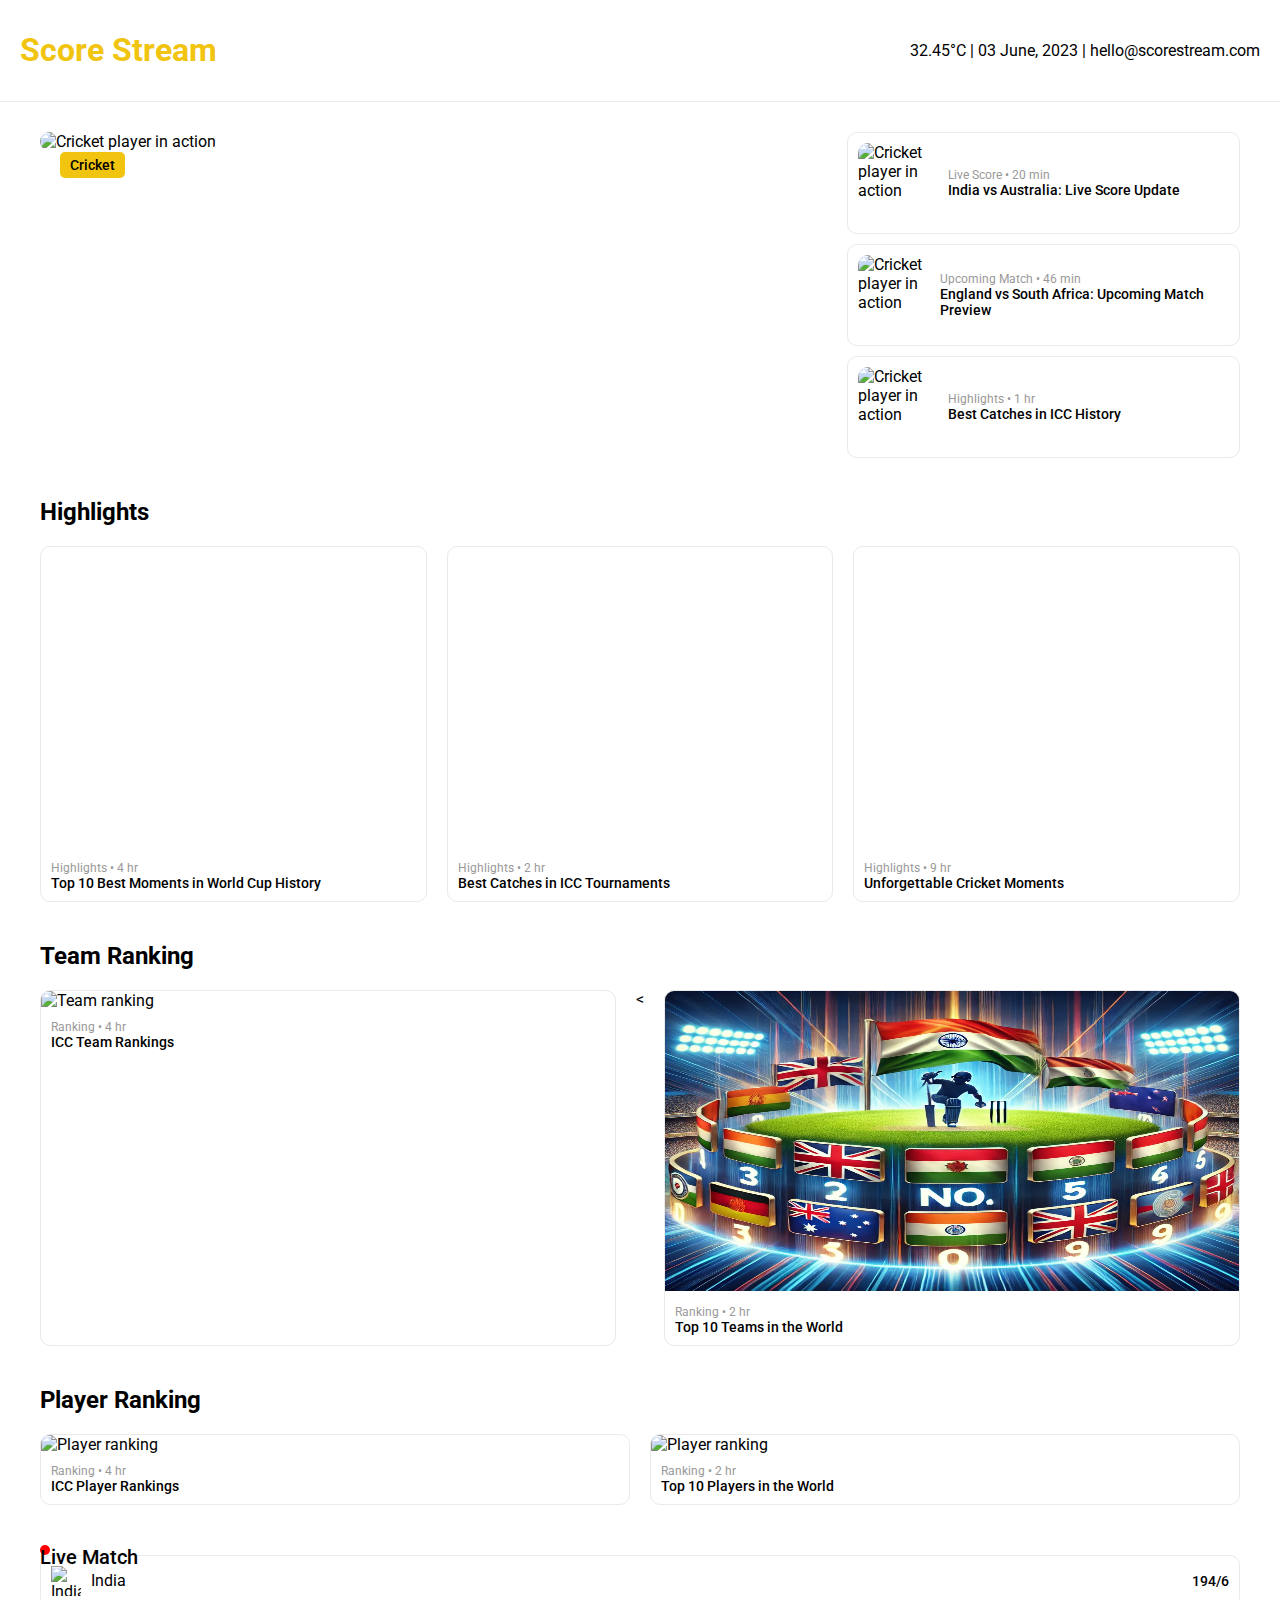
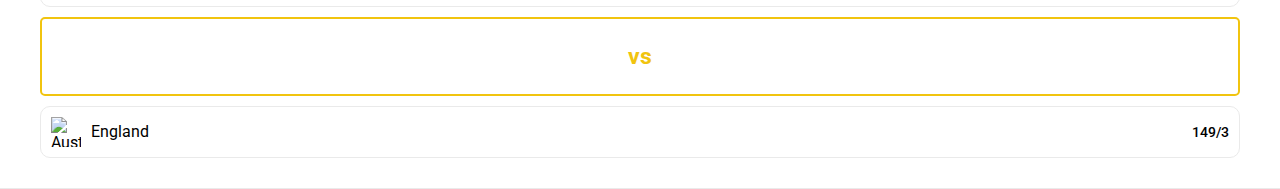
==== commit 31648197: "Update index.html" ====
--- a/index.html
+++ b/index.html
@@ -97,7 +97,7 @@
       </div>
       <div class="items">
         <div class="item">
-          <img alt="Cricket player in action" src="https://placehold.co/200x150" />
+          <iframe width="560" height="315" src="https://www.youtube.com/embed/UleaQtDCwwY?si=33GTye5aeIXC_DWt" title="YouTube video player" frameborder="0" allow="accelerometer; autoplay; clipboard-write; encrypted-media; gyroscope; picture-in-picture; web-share" referrerpolicy="strict-origin-when-cross-origin" allowfullscreen></iframe>
           <div class="content">
             <div class="tag">
               Highlights • 4 hr
@@ -122,7 +122,7 @@
           </div>
         </div>
         <div class="item">
-          <img alt="Cricket player in action" src="https://placehold.co/200x150" />
+          <iframe width="560" height="315" src="https://www.youtube.com/embed/pnFUDbwoM18?si=YbK5K32QMdfqSHn3" title="YouTube video player" frameborder="0" allow="accelerometer; autoplay; clipboard-write; encrypted-media; gyroscope; picture-in-picture; web-share" referrerpolicy="strict-origin-when-cross-origin" allowfullscreen></iframe>  
           <div class="content">
             <div class="tag">
               Highlights • 9 hr
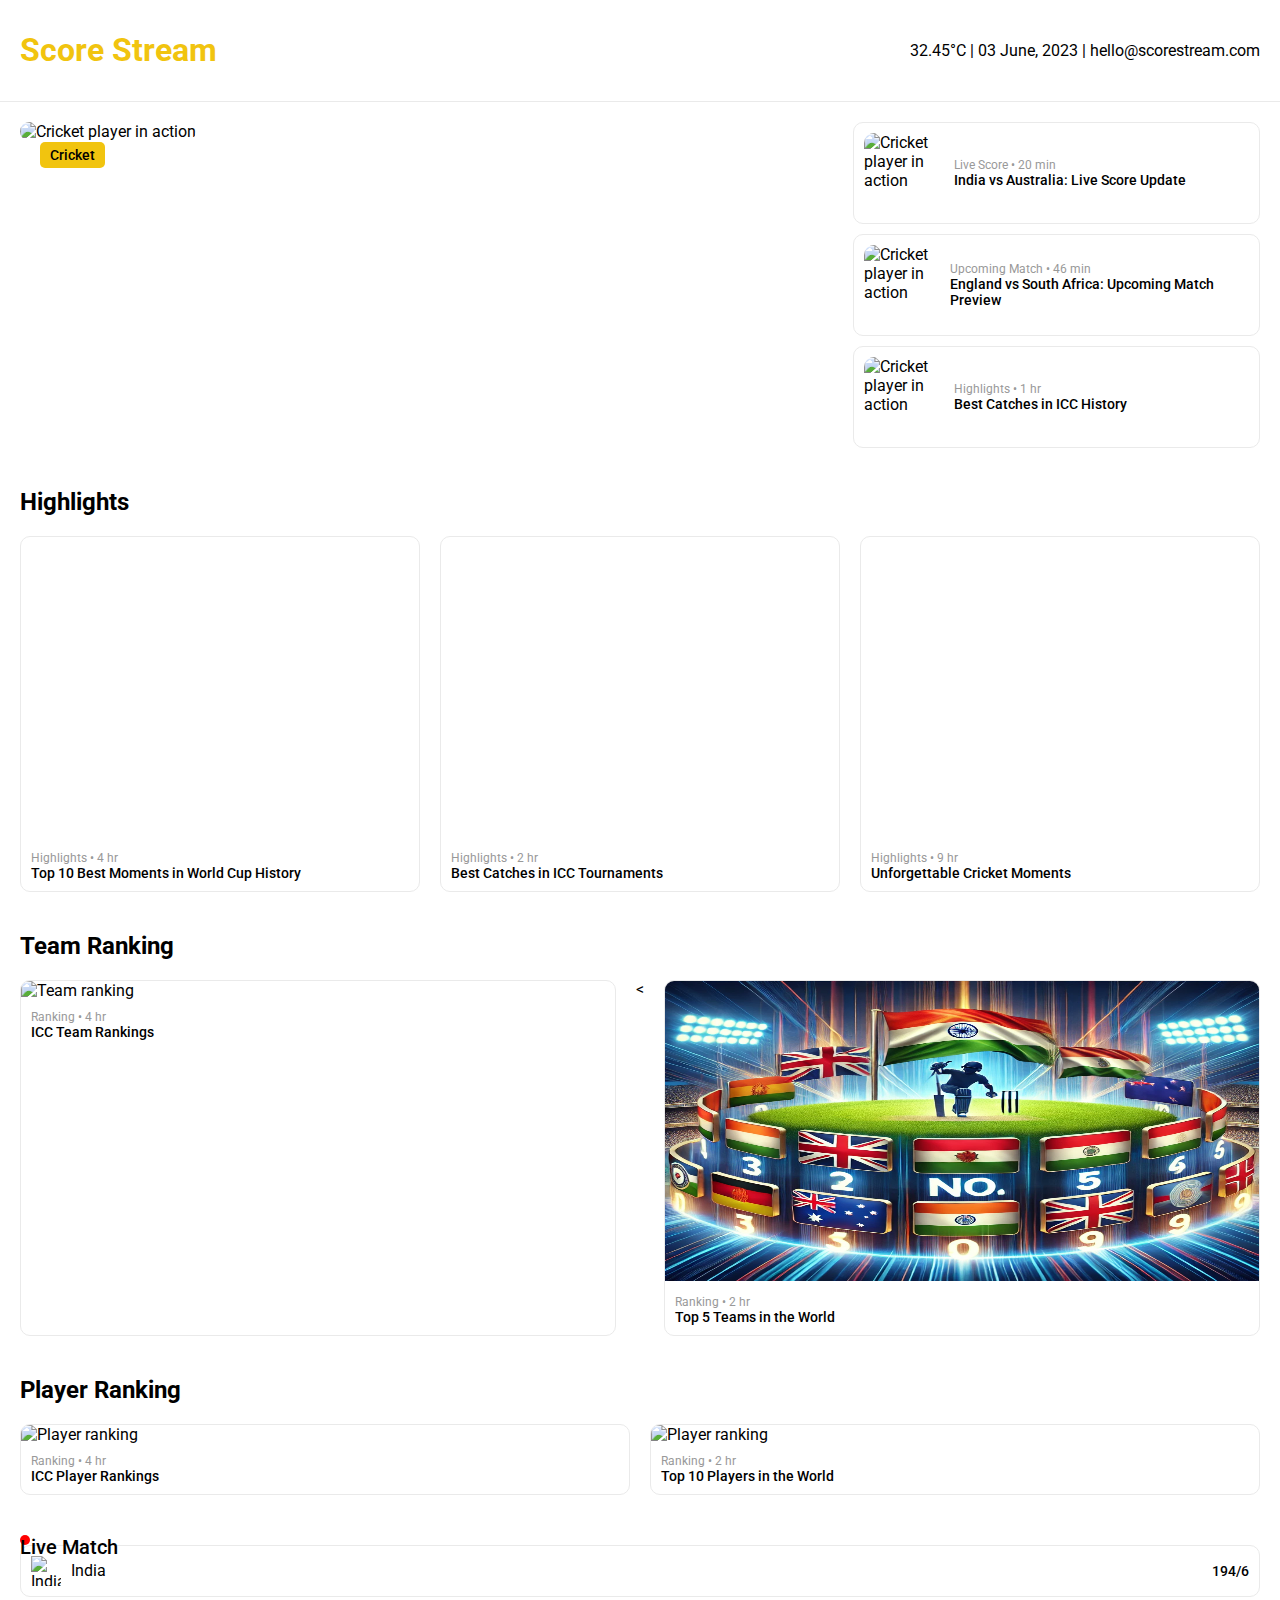
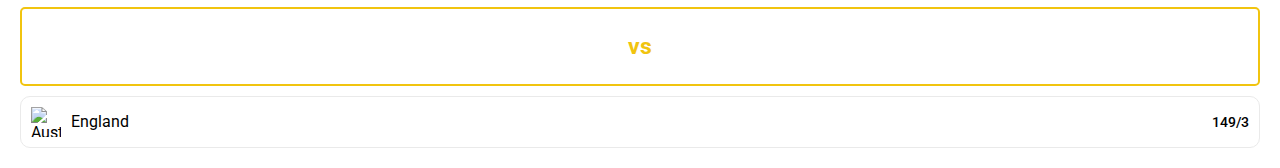
==== commit c4e4be1a: "link other file" ====
--- a/index.html
+++ b/index.html
@@ -160,21 +160,11 @@
               Ranking • 2 hr
             </div>
             <div class="title">
-              Top 10 Teams in the World
-            </div>
-          </div>
-      </div>
-      <!-- <div class="item">
-        <img alt="Team ranking" src="https://placehold.co/200x150"/>
-        <div class="content">
-         <div class="tag">
-          Ranking • 9 hr
-         </div>
-         <div class="title">
-          Latest Team Rankings
-         </div>
-        </div>
-       </div> -->
+              <a href="top5 team.html">Top 5 Teams in the World</a>
+            </div>
+          </div>
+      </div>
+      
     </div>
   </div>
   <div class="section">
@@ -190,7 +180,7 @@
             Ranking • 4 hr
           </div>
           <div class="title">
-            ICC Player Rankings
+            <a href="https://www.icc-cricket.com/rankings/batting/mens/odi" target="_blank">ICC Player Rankings</a>
           </div>
         </div>
       </div>
@@ -201,7 +191,7 @@
             Ranking • 2 hr
           </div>
           <div class="title">
-            Top 10 Players in the World
+            <a href="top player ranking.html">Top 10 Players in the World</a>
           </div>
         </div>
       </div>
--- a/style.css
+++ b/style.css
@@ -29,7 +29,7 @@
 header .logo h1 {
     color: #f1c40f; /* Yellow color */
 }
-nav {
+/* nav {
     display: flex;
     justify-content: space-between;
     align-items: center;
@@ -76,7 +76,7 @@
 }
 nav .dropdown:hover .dropdown-content {
     display: block;
-}
+} */
 .main-content {
     display: flex;
     flex-direction: column;
